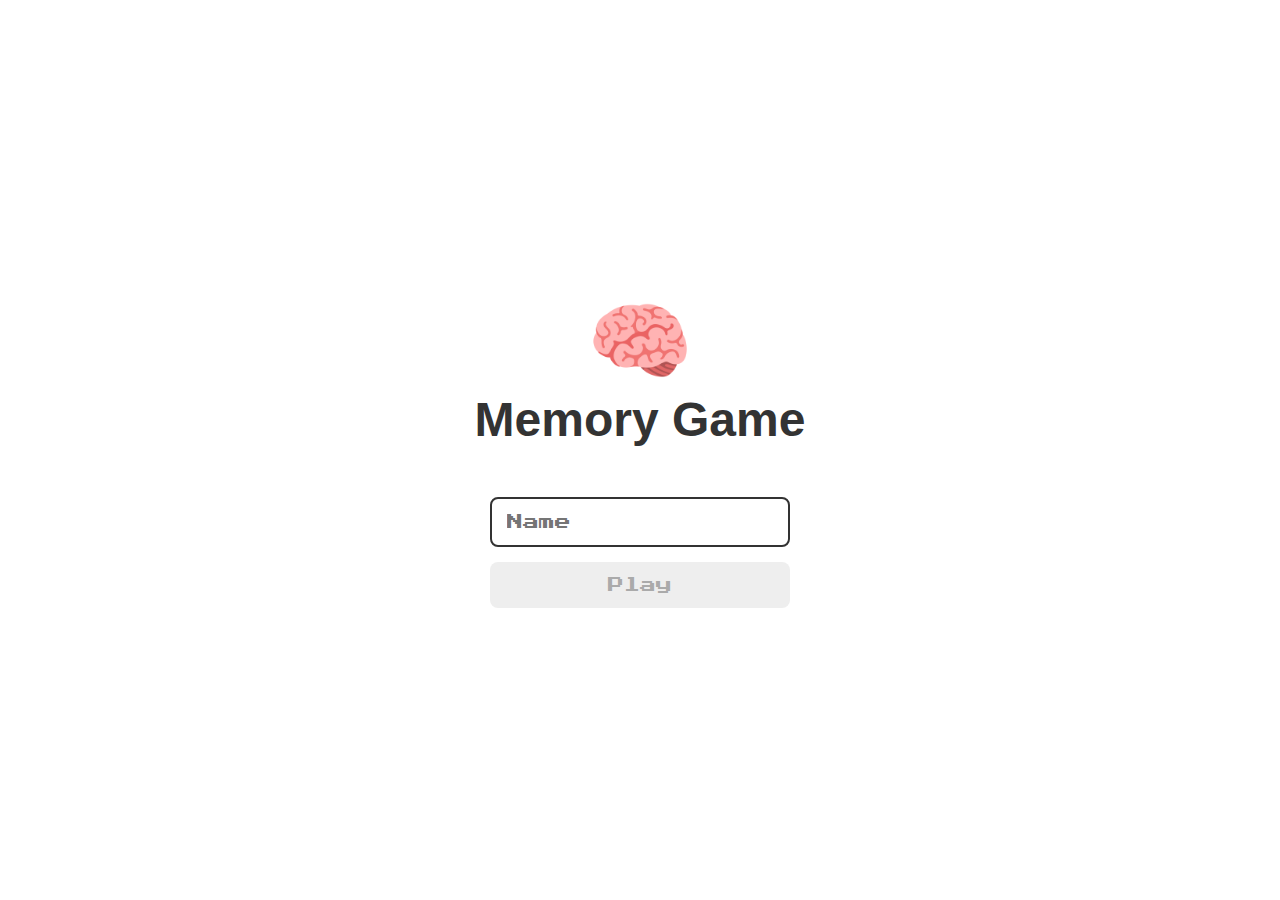
==== index.html @ 8349f7f7 "update" ====
<!DOCTYPE html>
<html lang="pt-br">
<head>
    <meta charset="UTF-8">
    <meta http-equiv="X-UA-Compatible" content="IE=edge">
    <meta name="viewport" content="width=device-width, initial-scale=1.0">
<link rel="stylesheet" href="./css/reset.css">
<link rel="stylesheet" href="./css/login.css">

<script defer src="./js/login.js"></script>

    <title>Memory Game | Login</title>
</head>
<body>
   <form class="login-form">
    <div class="login_header">
        <img src="imagens/brain.png" alt="brain icon">
        <h1 class="title_name">Memory Game</h1>
    </div>

    <input type="text" placeholder="Name" class="login_input">
    <button type="submit" class="login_button" disabled >Play</button>

   </form>
</body>
</html>
---- css/login.css ----
.login-form{
    align-items: center;
    display: flex;
    flex-direction: column;
    height: 100vh;
    justify-content: center;
}

.login_header{
    align-items: center;
    display: flex;
    flex-direction: column;
    justify-content: center;
    margin-bottom: 50px;
}

.login_header img {
    width: 100px;
}

.login_header{
    color: #333;
    font-size: 1.5em;
}

.title_name{
    font-family: 'JLR Star Shrek', sans-serif;
}

.login_input{
     border: 2px solid #333;
     border-radius: 8px;
     color: #333;
     font-size: 1em;
     margin-bottom: 15px;
     max-width: 300px;
     outline: none;
     padding: 15px;
     width: 100%;
}

.login_button{
    background-color: #ee665c;
    border-radius: 8px;
    color: #fff;
    cursor: pointer;
    font-size: 1em;
    max-width: 300px;
    padding: 15px;
    width: 100%;
}

.login_button:disabled{
    background-color: #eee;
    color: #aaa;
    cursor: auto;
}
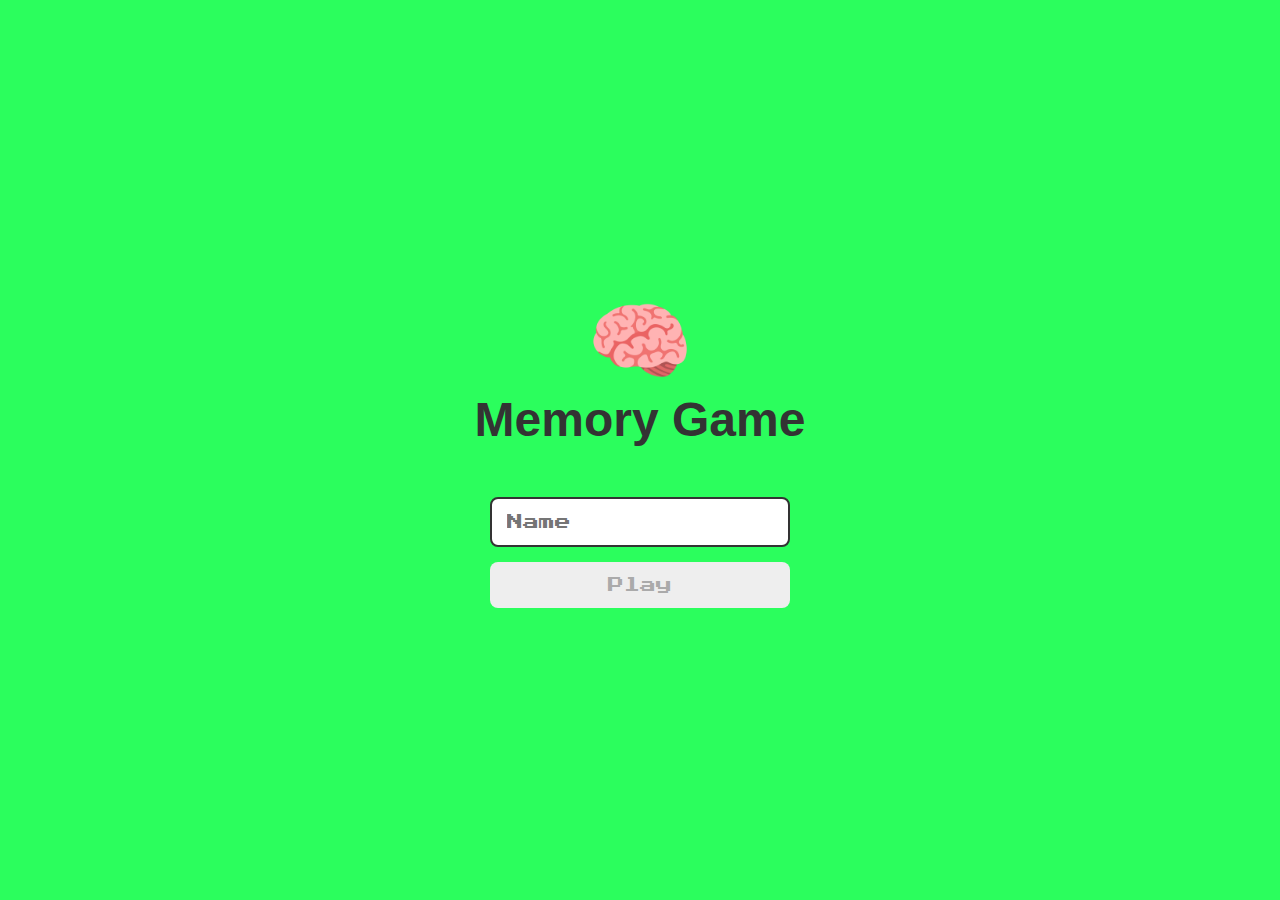
==== commit 9609cdd2: "uptade" ====
--- a/index.html
+++ b/index.html
@@ -2,10 +2,10 @@
 <html lang="pt-br">
 <head>
     <meta charset="UTF-8">
-    <meta http-equiv="X-UA-Compatible" content="IE=edge">
     <meta name="viewport" content="width=device-width, initial-scale=1.0">
 <link rel="stylesheet" href="./css/reset.css">
 <link rel="stylesheet" href="./css/login.css">
+<link rel="shortcut icon" href="./imagens/favicon.ico" type="image/x-icon">
 
 <script defer src="./js/login.js"></script>
 
--- a/css/login.css
+++ b/css/login.css
@@ -1,3 +1,8 @@
+body {
+   background-color: #2BFE5D;
+  /*   background-image: linear-gradient(to top, #3835fcc6,  #29fe7bdb 70%);*/
+}
+
 .login-form{
     align-items: center;
     display: flex;
